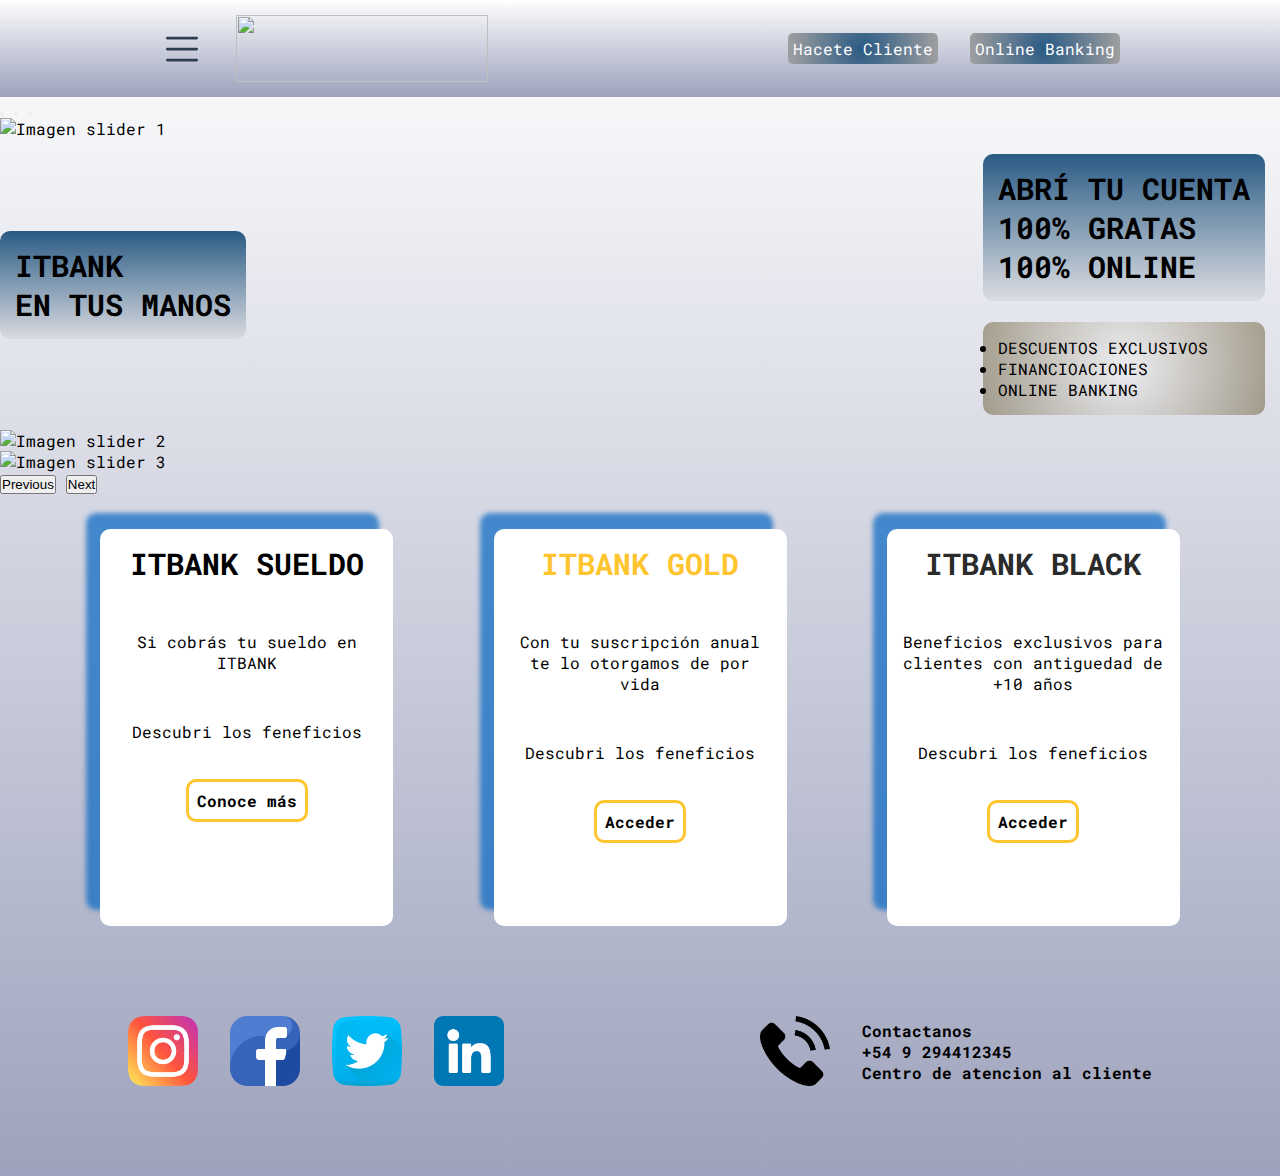
==== index.html @ 5203475e "Thomas Carreño" ====
<!DOCTYPE html>
<html lang="en">
  <head>
    <meta charset="UTF-8" />
    <meta http-equiv="X-UA-Compatible" content="IE=edge" />
    <meta name="viewport" content="width=device-width, initial-scale=1.0" />
    <link rel="preconnect" href="https://fonts.googleapis.com" />
    <link rel="preconnect" href="https://fonts.gstatic.com" crossorigin />
    <link
      href="https://fonts.googleapis.com/css2?family=Roboto+Mono&display=swap"
      rel="stylesheet"
    />
    <link
      href="https://cdn.jsdelivr.net/npm/bootstrap@5.2.0-beta1/dist/css/bootstrap.min.css"
      rel="stylesheet"
      integrity="sha384-0evHe/X+R7YkIZDRvuzKMRqM+OrBnVFBL6DOitfPri4tjfHxaWutUpFmBp4vmVor"
      crossorigin="anonymous"
    />
    <link rel="stylesheet" href="./css/app.css" />
    <title>ITBANK</title>
  </head>

  <body>
    <!---- Barra de navegacion ---->
    <header class="header">
      <div class="contenedor-nav">
        <div class="divItbank">
          <svg
            xmlns="http://www.w3.org/2000/svg"
            class="icon icon-tabler icon-tabler-menu-2"
            width="44"
            height="44"
            viewBox="0 0 24 24"
            stroke-width="1.5"
            stroke="#2c3e50"
            fill="none"
            stroke-linecap="round"
            stroke-linejoin="round"
          >
            <path stroke="none" d="M0 0h24v24H0z" fill="none" />
            <line x1="4" y1="6" x2="20" y2="6" />
            <line x1="4" y1="12" x2="20" y2="12" />
            <line x1="4" y1="18" x2="20" y2="18" />
          </svg>
          <a href="/"><img src="./src/image/itbank.png" alt="" /></a>
        </div>
        <nav class="navBar">
          <a href="#" class="open">Hacete Cliente</a>
          <a href="#">Online Banking</a>
        </nav>
      </div>
    </header>

    <!--- Slider --->
    <div
      id="carouselExampleIndicators"
      class="carousel slide"
      data-bs-ride="true"
    >
      <div class="carousel-indicators">
        <button
          type="button"
          data-bs-target="#carouselExampleIndicators"
          data-bs-slide-to="0"
          class="active"
          aria-current="true"
          aria-label="Slide 1"
        ></button>
        <button
          type="button"
          data-bs-target="#carouselExampleIndicators"
          data-bs-slide-to="1"
          aria-label="Slide 2"
        ></button>
        <button
          type="button"
          data-bs-target="#carouselExampleIndicators"
          data-bs-slide-to="2"
          aria-label="Slide 3"
        ></button>
      </div>
      <div class="carousel-inner">
        <div class="carousel-item active">
          <img
            src="./src/image/slide1.png"
            class="d-block w-100"
            alt="Imagen slider 1"
          />
          <div class="carousel-caption carusel-info">
            <div class="fondo-azul">
              <h3>
                ITBANK <br />
                EN TUS MANOS
              </h3>
            </div>
            <div>
              <div class="fondo-azul">
                <h3>ABRÍ TU CUENTA<br />100% GRATAS<br />100% ONLINE</h3>
              </div>
              <br />
              <div class="fondo-dorado">
                <ul>
                  <li>DESCUENTOS EXCLUSIVOS</li>
                  <li>FINANCIOACIONES</li>
                  <li>ONLINE BANKING</li>
                </ul>
              </div>
            </div>
          </div>
        </div>
        <div class="carousel-item">
          <img
            src="./src/image/slide1.png"
            class="d-block w-100"
            alt="Imagen slider 2"
          />
        </div>
        <div class="carousel-item">
          <img
            src="./src/image/slide1.png"
            class="d-block w-100"
            alt="Imagen slider 3"
          />
        </div>
      </div>
      <button
        class="carousel-control-prev"
        type="button"
        data-bs-target="#carouselExampleIndicators"
        data-bs-slide="prev"
      >
        <span class="carousel-control-prev-icon" aria-hidden="true"></span>
        <span class="visually-hidden">Previous</span>
      </button>
      <button
        class="carousel-control-next"
        type="button"
        data-bs-target="#carouselExampleIndicators"
        data-bs-slide="next"
      >
        <span class="carousel-control-next-icon" aria-hidden="true"></span>
        <span class="visually-hidden">Next</span>
      </button>
    </div>

    <!-- Tarjetas  -->

    <section class="section-tarjetas">
      <div class="tarjetas">
        <h3>ITBANK SUELDO</h3>
        <p>Si cobrás tu sueldo en ITBANK</p>
        <p>Descubri los feneficios</p>
        <a class="btn-tarjeta" href="#">Conoce más</a>
      </div>

      <div class="tarjetas">
        <h3 class="gold">ITBANK GOLD</h3>
        <p>Con tu suscripción anual te lo otorgamos de por vida</p>
        <p>Descubri los feneficios</p>
        <a class="btn-tarjeta gold" href="#">Acceder</a>
      </div>

      <div class="tarjetas">
        <h3 class="black">ITBANK BLACK</h3>
        <p>Beneficios exclusivos para clientes con antiguedad de +10 años</p>
        <p>Descubri los feneficios</p>
        <a class="btn-tarjeta" href="#">Acceder</a>
      </div>
    </section>

    <footer class="footer">
      <div class="icono">
         <a href="#"><img src="./src/image/instagram.png" alt="instagram"></a>
         <a href="#"><img src="./src/image/facebook.png" alt="facebook"></a>
         <a href="#"><img src="./src/image/gorjeo.png" alt="twiter"></a>
         <a href="#"><img src="./src/image/linkedin.png" alt="linkedin"></a>
      </div>
      <div class="icono telefono-contacto">
        <a href="#"><img src="./src/image/telefono.png" alt="telefono"></a>
        <div>
          <p>Contactanos</p>
          <p>+54 9 294412345</p>
          <a href="#">Centro de atencion al cliente</a>
        </div>
        
      </div>
    </footer>

    
    <!--- Pop UP login --->
    <div class="popUp-container">
      <div class="popUp popUp-close">
        <p class="close">X</p>
        <form class="formulario">
          <legend>Login</legend>
          <div class="contenedor-de-cmapos">
            <div class="campo">
              <input class="imput-text" type="text" placeholder="DNI" />
            </div>
            <div class="campo">
              <input
                class="imput-text"
                type="password"
                placeholder="Nombre de usuario"
              />
            </div>
            <div class="campo">
              <input class="imput-text" type="password" placeholder="Pin" />
            </div>
          </div>
          <div class="enviar">
            <button class="btn">Login</button>
          </div>
          <p>¿Olvidaste tu Contraseña?</p>
          <p>register</p>
        </form>
      </div>
    </div>

    <!-- Script -->
    <script src="app.js"></script>
    <script
      src="https://cdn.jsdelivr.net/npm/bootstrap@5.2.0-beta1/dist/js/bootstrap.bundle.min.js"
      integrity="sha384-pprn3073KE6tl6bjs2QrFaJGz5/SUsLqktiwsUTF55Jfv3qYSDhgCecCxMW52nD2"
      crossorigin="anonymous"
    ></script>
  </body>
</html>
---- css/app.css ----
body {
  font-family: "Roboto Mono", monospace;
  background: linear-gradient(180deg, rgba(169, 169, 169, 0) 0%, rgb(158, 163, 189) 100%);
}

* {
  margin: 0;
  padding: 0;
}

.centrar {
  width: 1200px;
  margin: 0 auto;
}

a {
  text-decoration: none;
  color: #000;
}

h1,
h2,
h3 {
  margin: 0 0 5rem 0;
}

h1 {
  font-size: 40px;
}

h2 {
  font-size: 36px;
}

h3 {
  font-size: 30px;
  margin: 0;
}

img {
  max-width: 100%;
  width: 100%;
  height: auto;
  display: block;
}

.gold {
  color: rgba(255, 184, 0, 0.83);
  font-weight: bold;
}

.black {
  color: #2b2b2b;
  font-weight: bold;
}

.header {
  padding: 15px 10px;
  background: linear-gradient(180deg, rgba(169, 169, 169, 0) 0%, rgb(158, 163, 189) 100%);
}

.contenedor-nav {
  display: flex;
  align-items: center;
  justify-content: space-around;
}
.contenedor-nav img {
  width: 252px;
  height: 67px;
}

.divItbank {
  display: flex;
  align-items: center;
  gap: 2rem;
}

.navBar {
  display: flex;
  gap: 2rem;
}
.navBar a {
  background: radial-gradient(circle, rgb(41, 90, 132) 0%, rgb(161, 160, 160) 100%);
  padding: 5px 5px;
  border-radius: 5px;
  color: #fff;
}

.popUp-container {
  opacity: 0;
  visibility: hidden;
  position: fixed;
  z-index: 1000;
  width: 100%;
  height: 100vh;
  top: 0;
  left: 0;
  background: rgba(0, 0, 0, 0.5);
  display: flex;
  justify-content: center;
  align-items: center;
}

.popUp {
  position: relative;
  width: 25%;
  /* width: 480px; */
  width: 400px;
  height: 55%;
  background-color: #fff;
  overflow: hidden;
  border-radius: 10px;
  transition: all 0.3s linear;
}

.popUp-close {
  transform: perspective(50px) translateZ(-100px);
  opacity: 0.3;
}

.close {
  position: absolute;
  right: 5px;
  top: 5px;
  text-align: center;
  width: 25px;
  height: 25px;
  color: #fff;
  line-height: 25px;
  cursor: pointer;
  border-radius: 50%;
  background-color: rgb(230, 16, 16);
}

/* Formulario */
.formulario {
  width: 90%;
  padding: 30px 0;
  margin: auto;
  text-align: center;
}

.formulario legend {
  text-align: center;
  font-size: 25px;
  text-transform: uppercase;
  font-weight: 700;
  margin-bottom: 2rem;
}

.formulario p {
  margin-top: 5px;
  cursor: pointer;
}

.campo {
  margin-bottom: 25px;
}

.imput-text {
  width: 90%;
  border: none;
  outline: none;
  border-bottom: 2px solid rgb(150, 150, 150);
  padding: 15px;
}

.enviar {
  text-align: center;
  margin: 20px 0;
}

.btn {
  border-radius: 6px;
  padding: 11px;
  width: 110px;
  border: none;
  background-color: rgb(255, 181, 43);
  cursor: pointer;
}

.carusel-info {
  text-align: start;
  display: flex;
  align-items: center;
  justify-content: space-between;
  top: 0;
}
.carusel-info div {
  border-radius: 10px;
  padding: 15px;
}
.carusel-info .fondo-azul {
  background: linear-gradient(0deg, rgba(196, 196, 196, 0.3) 0%, rgb(41, 90, 132) 100%);
}
.carusel-info .fondo-dorado {
  background: radial-gradient(circle, rgba(255, 255, 255, 0.4) 0%, rgba(72, 52, 0, 0.4) 100%);
}
.carusel-info h3 {
  margin: 0;
}

.section-tarjetas {
  display: flex;
  flex-wrap: wrap;
  justify-content: space-evenly;
  align-items: center;
  gap: 2rem;
  width: 95%;
  margin: 35px auto;
}

.tarjetas {
  background-color: #fff;
  border-radius: 10px;
  width: 263px;
  height: 367px;
  padding: 15px;
  box-shadow: -14px -16px 5px 0px rgba(19, 110, 196, 0.75);
  text-align: center;
  display: block;
}
.tarjetas * {
  margin-bottom: 3rem;
}

.btn-tarjeta {
  border: 3px solid #FFC52F;
  border-radius: 10px;
  padding: 8px;
  color: #000;
  font-weight: bold;
}

.btn-tarjeta:hover {
  background-color: #fca86b;
  color: #000;
  transition: all 0.4s linear;
}

.footer {
  display: flex;
  justify-content: space-around;
  align-items: center;
  margin: 90px 0;
}

.icono {
  display: flex;
  align-items: center;
  gap: 2rem;
}
.icono img {
  width: 70px;
  height: 70px;
}

.telefono-contacto * {
  font-size: 16px;
  font-weight: 700;
  margin: 0;
}

/*# sourceMappingURL=app.css.map */
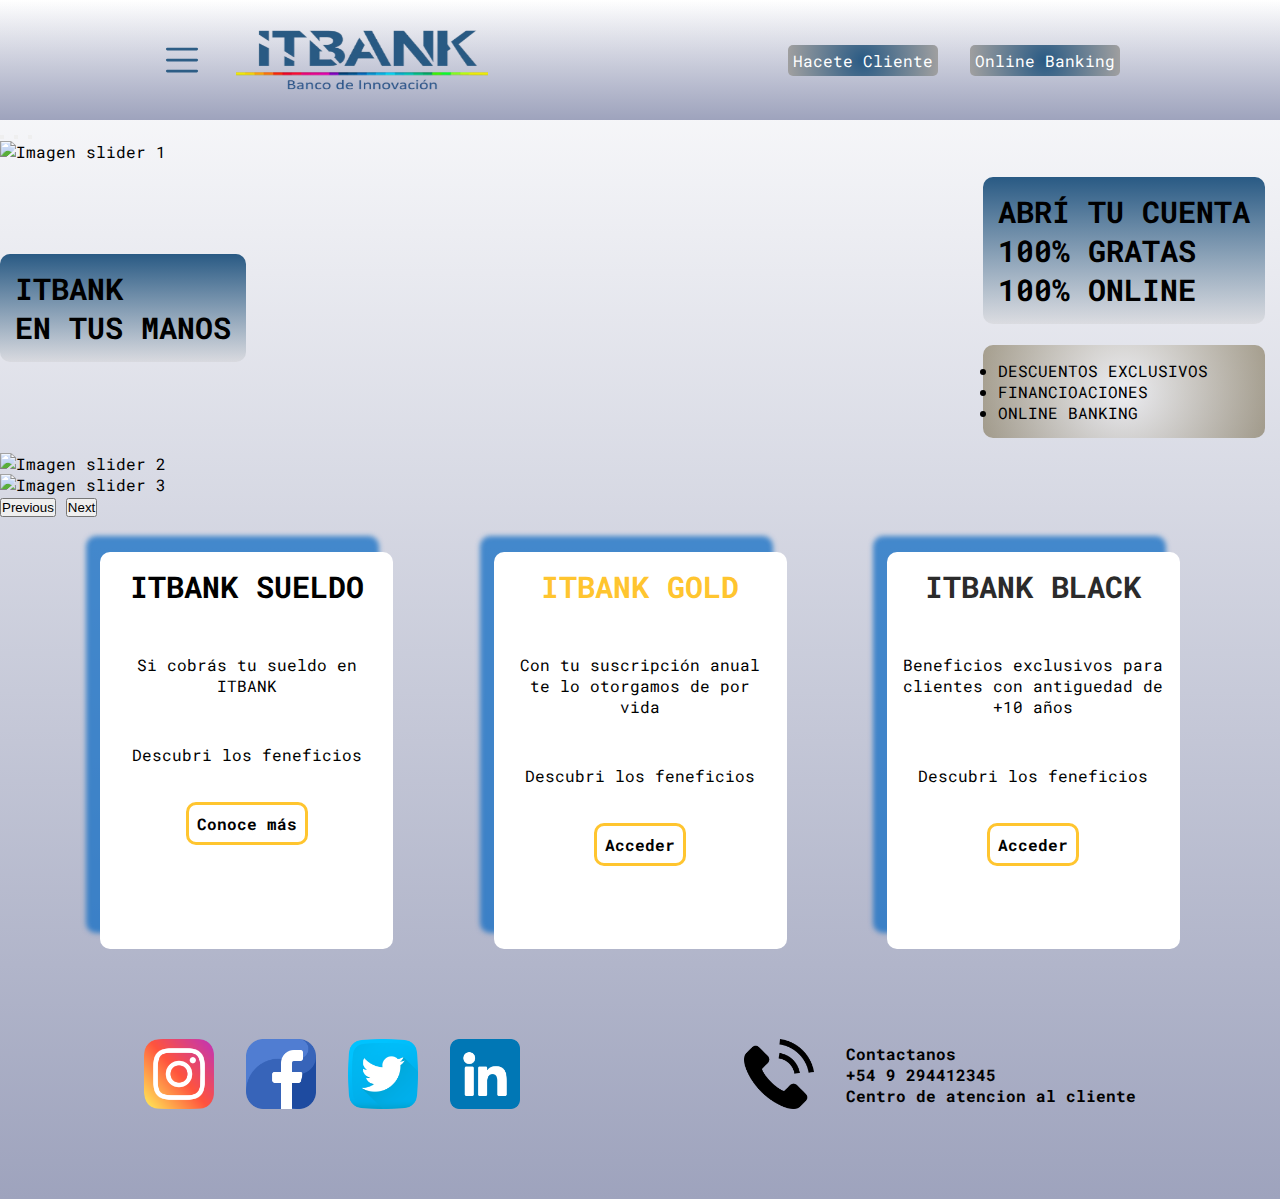
==== commit 6b1fed1e: "Thomas Carreño" ====
--- a/index.html
+++ b/index.html
@@ -27,12 +27,12 @@
         <div class="divItbank">
           <svg
             xmlns="http://www.w3.org/2000/svg"
-            class="icon icon-tabler icon-tabler-menu-2"
+            class="icon icon-tabler icon-tabler-menu-2 hambur"
             width="44"
             height="44"
             viewBox="0 0 24 24"
             stroke-width="1.5"
-            stroke="#2c3e50"
+            stroke="#2D5D85"
             fill="none"
             stroke-linecap="round"
             stroke-linejoin="round"
@@ -168,25 +168,25 @@
       </div>
     </section>
 
+    <!-- Footer -->
+
     <footer class="footer">
       <div class="icono">
-         <a href="#"><img src="./src/image/instagram.png" alt="instagram"></a>
-         <a href="#"><img src="./src/image/facebook.png" alt="facebook"></a>
-         <a href="#"><img src="./src/image/gorjeo.png" alt="twiter"></a>
-         <a href="#"><img src="./src/image/linkedin.png" alt="linkedin"></a>
+        <a href="#"><img src="./src/image/instagram.png" alt="instagram" /></a>
+        <a href="#"><img src="./src/image/facebook.png" alt="facebook" /></a>
+        <a href="#"><img src="./src/image/gorjeo.png" alt="twiter" /></a>
+        <a href="#"><img src="./src/image/linkedin.png" alt="linkedin" /></a>
       </div>
       <div class="icono telefono-contacto">
-        <a href="#"><img src="./src/image/telefono.png" alt="telefono"></a>
+        <a href="#"><img src="./src/image/telefono.png" alt="telefono" /></a>
         <div>
           <p>Contactanos</p>
           <p>+54 9 294412345</p>
           <a href="#">Centro de atencion al cliente</a>
         </div>
-        
       </div>
     </footer>
 
-    
     <!--- Pop UP login --->
     <div class="popUp-container">
       <div class="popUp popUp-close">
@@ -217,6 +217,11 @@
       </div>
     </div>
 
+    <!-- Lateral Info -->
+    <div class="lateralInfo">
+      <p class="desactivar">Salir</p>
+    </div>
+
     <!-- Script -->
     <script src="app.js"></script>
     <script
--- a/css/app.css
+++ b/css/app.css
@@ -66,7 +66,7 @@
 }
 .contenedor-nav img {
   width: 252px;
-  height: 67px;
+  height: 90px;
 }
 
 .divItbank {
@@ -84,6 +84,10 @@
   padding: 5px 5px;
   border-radius: 5px;
   color: #fff;
+}
+
+.hambur {
+  cursor: pointer;
 }
 
 .popUp-container {
@@ -242,7 +246,9 @@
   display: flex;
   justify-content: space-around;
   align-items: center;
-  margin: 90px 0;
+  flex-wrap: wrap;
+  max-width: 95%;
+  margin: 90px auto;
 }
 
 .icono {
@@ -261,4 +267,35 @@
   margin: 0;
 }
 
+@media (max-width: 768px) {
+  .footer :nth-child(2) {
+    gap: 0;
+  }
+
+  .icono {
+    display: grid;
+    grid-template-columns: repeat(2, 1fr);
+    justify-items: center;
+    margin-bottom: 2rem;
+  }
+
+  .icono:last-child {
+    margin: 0;
+  }
+}
+.lateralInfo {
+  background-color: #fff;
+  position: fixed;
+  width: 350px;
+  height: 100%;
+  top: 0;
+  left: -350px;
+  transition: all 500ms linear;
+}
+
+.activo {
+  left: 0;
+  top: 0;
+}
+
 /*# sourceMappingURL=app.css.map */
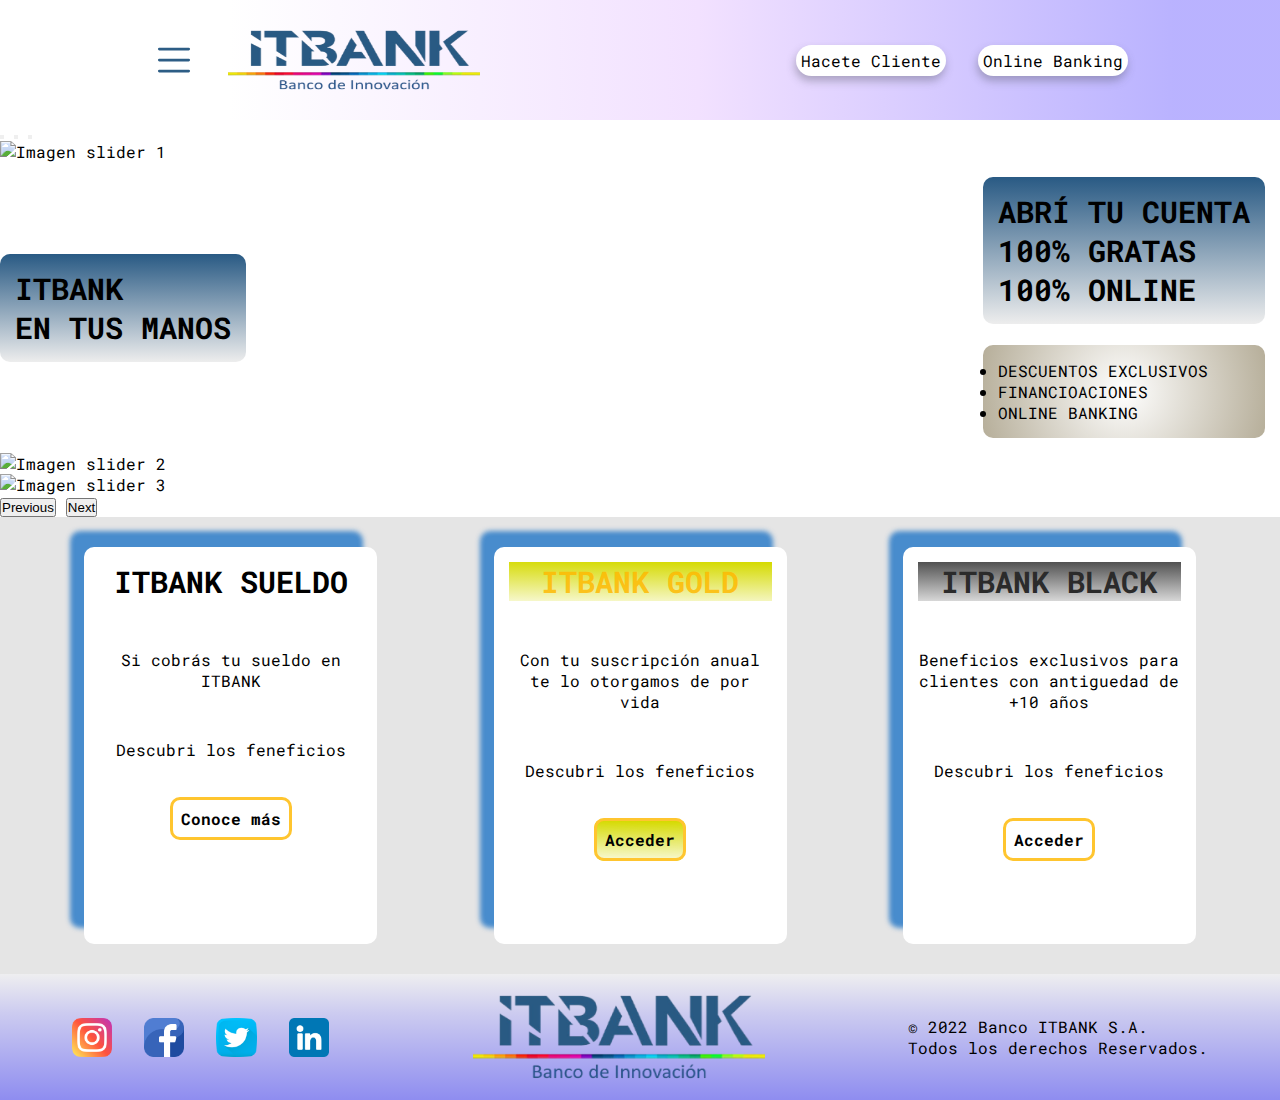
==== commit f3a658c7: "Gonzalez, Gorgon, Carreño" ====
--- a/index.html
+++ b/index.html
@@ -177,14 +177,10 @@
         <a href="#"><img src="./src/image/gorjeo.png" alt="twiter" /></a>
         <a href="#"><img src="./src/image/linkedin.png" alt="linkedin" /></a>
       </div>
-      <div class="icono telefono-contacto">
-        <a href="#"><img src="./src/image/telefono.png" alt="telefono" /></a>
+      <a href="/"><img class="itba-img" src="./src/image/itbank.png" alt="" /></a> 
         <div>
-          <p>Contactanos</p>
-          <p>+54 9 294412345</p>
-          <a href="#">Centro de atencion al cliente</a>
-        </div>
-      </div>
+          © 2022 Banco ITBANK S.A. <br/> Todos los derechos Reservados.
+        </div> 
     </footer>
 
     <!--- Pop UP login --->
@@ -219,7 +215,244 @@
 
     <!-- Lateral Info -->
     <div class="lateralInfo">
-      <p class="desactivar">Salir</p>
+      <p class="desactivar"><svg
+        width="10"
+        className=""
+        xmlns="http://www.w3.org/2000/svg"
+        viewBox="0 0 320 512"
+      >
+        <path
+          d="M310.6 361.4c12.5 12.5 12.5 32.75 0 45.25C304.4 412.9 296.2 416 288 416s-16.38-3.125-22.62-9.375L160 301.3L54.63 406.6C48.38 412.9 40.19 416 32 416S15.63 412.9 9.375 406.6c-12.5-12.5-12.5-32.75 0-45.25l105.4-105.4L9.375 150.6c-12.5-12.5-12.5-32.75 0-45.25s32.75-12.5 45.25 0L160 210.8l105.4-105.4c12.5-12.5 32.75-12.5 45.25 0s12.5 32.75 0 45.25l-105.4 105.4L310.6 361.4z"
+        />
+      </svg></p>
+      <div class="accordion accordion-flush" id="accordionFlushExample">
+        <div class="accordion-item">
+          <h2 class="accordion-header" id="flush-headingOne">
+            <button
+              class="accordion-button collapsed"
+              type="button"
+              data-bs-toggle="collapse"
+              data-bs-target="#flush-collapseOne"
+              aria-expanded="false"
+              aria-controls="flush-collapseOne"
+            >
+              Personas
+            </button>
+          </h2>
+          <div
+            id="flush-collapseOne"
+            class="accordion-collapse collapse"
+            aria-labelledby="flush-headingOne"
+            data-bs-parent="#accordionFlushExample"
+          >
+            <div class="accordion-body">
+              <ul class="acordionUl" id="accordionPersona">
+                <li>
+                  <h2 class="accordion-header" id="flush-headCuenta">
+                    <button
+                      class="accordion-button collapsed"
+                      type="button"
+                      data-bs-toggle="collapse"
+                      data-bs-target="#flush-cuenta"
+                      aria-expanded="false"
+                      aria-controls="flush-cuenta"
+                    >
+                      Cuentas
+                    </button>
+                  </h2>
+                  <div
+                    id="flush-cuenta"
+                    class="accordion-collapse collapse"
+                    aria-labelledby="flush-headCuenta"
+                    data-bs-parent="#accordionPersona"
+                  >
+                    <div class="accordion-body">....</div>
+                  </div>
+                </li>
+                <li>
+                  <h2 class="accordion-header" id="flush-headtarjetas">
+                    <button
+                      class="accordion-button collapsed"
+                      type="button"
+                      data-bs-toggle="collapse"
+                      data-bs-target="#flush-tarjetas"
+                      aria-expanded="false"
+                      aria-controls="flush-tarjetas"
+                    >
+                      Tarjetas
+                    </button>
+                  </h2>
+                  <div
+                    id="flush-tarjetas"
+                    class="accordion-collapse collapse"
+                    aria-labelledby="flush-headtarjetas"
+                    data-bs-parent="#accordionPersona"
+                  >
+                    <div class="accordion-body">
+                      <a href="./pages/tarjetas.html">Tarjeta de Crédito</a>
+                      <a href="">Tarjeta de Debito</a>
+                    </div>
+                  </div>
+                </li>
+                <li>
+                  <h2 class="accordion-header" id="flush-headprestamos">
+                    <button
+                      class="accordion-button collapsed"
+                      type="button"
+                      data-bs-toggle="collapse"
+                      data-bs-target="#flush-prestamos"
+                      aria-expanded="false"
+                      aria-controls="flush-prestamos"
+                    >
+                      Préstamos
+                    </button>
+                  </h2>
+                  <div
+                    id="flush-prestamos"
+                    class="accordion-collapse collapse"
+                    aria-labelledby="flush-headprestamos"
+                    data-bs-parent="#accordionPersona"
+                  >
+                    <div class="accordion-body">....</div>
+                  </div>
+                </li>
+                <li>
+                  <h2 class="accordion-header" id="flush-headInversiones">
+                    <button
+                      class="accordion-button collapsed"
+                      type="button"
+                      data-bs-toggle="collapse"
+                      data-bs-target="#flush-Inversiones"
+                      aria-expanded="false"
+                      aria-controls="flush-Inversiones"
+                    >
+                      Inversiones
+                    </button>
+                  </h2>
+                  <div
+                    id="flush-Inversiones"
+                    class="accordion-collapse collapse"
+                    aria-labelledby="flush-headInversiones"
+                    data-bs-parent="#accordionPersona"
+                  >
+                    <div class="accordion-body">....</div>
+                  </div>
+                </li>
+                <li>
+                  <h2 class="accordion-header" id="flush-headSeguros">
+                    <button
+                      class="accordion-button collapsed"
+                      type="button"
+                      data-bs-toggle="collapse"
+                      data-bs-target="#flush-Seguros"
+                      aria-expanded="false"
+                      aria-controls="flush-Seguros"
+                    >
+                      Seguros
+                    </button>
+                  </h2>
+                  <div
+                    id="flush-Seguros"
+                    class="accordion-collapse collapse"
+                    aria-labelledby="flush-headSeguros"
+                    data-bs-parent="#accordionPersona"
+                  >
+                    <div class="accordion-body">....</div>
+                  </div>
+                </li>
+                <li>
+                  <h2 class="accordion-header" id="flush-headBeneficios">
+                    <button
+                      class="accordion-button collapsed"
+                      type="button"
+                      data-bs-toggle="collapse"
+                      data-bs-target="#flush-Beneficios"
+                      aria-expanded="false"
+                      aria-controls="flush-Beneficios"
+                    >
+                      Beneficios
+                    </button>
+                  </h2>
+                  <div
+                    id="flush-Beneficios"
+                    class="accordion-collapse collapse"
+                    aria-labelledby="flush-headBeneficios"
+                    data-bs-parent="#accordionPersona"
+                  >
+                    <div class="accordion-body">....</div>
+                  </div>
+                </li>
+                <li>
+                  <h2 class="accordion-header" id="flush-headBanca-electronica">
+                    <button
+                      class="accordion-button collapsed"
+                      type="button"
+                      data-bs-toggle="collapse"
+                      data-bs-target="#flush-Banca-electronica"
+                      aria-expanded="false"
+                      aria-controls="flush-Banca-electronica"
+                    >
+                      Banca electronica
+                    </button>
+                  </h2>
+                  <div
+                    id="flush-Banca-electronica"
+                    class="accordion-collapse collapse"
+                    aria-labelledby="flush-headBanca-electronica"
+                    data-bs-parent="#accordionPersona"
+                  >
+                    <div class="accordion-body">....</div>
+                  </div>
+                </li>
+                <li>
+                  <h2 class="accordion-header" id="flush-headATC">
+                    <button
+                      class="accordion-button collapsed"
+                      type="button"
+                      data-bs-toggle="collapse"
+                      data-bs-target="#flush-ATC"
+                      aria-expanded="false"
+                      aria-controls="flush-ATC"
+                    >
+                      Atencion al cliente
+                    </button>
+                  </h2>
+                  <div
+                    id="flush-ATC"
+                    class="accordion-collapse collapse"
+                    aria-labelledby="flush-headATC"
+                    data-bs-parent="#accordionPersona"
+                  >
+                    <div class="accordion-body">....</div>
+                  </div>
+                </li>
+              </ul>
+            </div>
+          </div>
+        </div>
+        <div class="accordion-item">
+          <h2 class="accordion-header" id="flush-headingTwo">
+            <button
+              class="accordion-button collapsed"
+              type="button"
+              data-bs-toggle="collapse"
+              data-bs-target="#flush-collapseTwo"
+              aria-expanded="false"
+              aria-controls="flush-collapseTwo"
+            >
+              Empresas
+            </button>
+          </h2>
+          <div
+            id="flush-collapseTwo"
+            class="accordion-collapse collapse"
+            aria-labelledby="flush-headingTwo"
+            data-bs-parent="#accordionFlushExample"
+          >
+            <div class="accordion-body">....</div>
+          </div>
+        </div>
+      </div>
     </div>
 
     <!-- Script -->
--- a/css/app.css
+++ b/css/app.css
@@ -1,6 +1,5 @@
 body {
   font-family: "Roboto Mono", monospace;
-  background: linear-gradient(180deg, rgba(169, 169, 169, 0) 0%, rgb(158, 163, 189) 100%);
 }
 
 * {
@@ -56,13 +55,15 @@
 
 .header {
   padding: 15px 10px;
-  background: linear-gradient(180deg, rgba(169, 169, 169, 0) 0%, rgb(158, 163, 189) 100%);
+  background: linear-gradient(270.01deg, rgba(174, 166, 255, 0.85963) 8.27%, #F2E1FF 45.42%, rgba(255, 249, 219, 0) 82.18%);
 }
 
 .contenedor-nav {
   display: flex;
   align-items: center;
   justify-content: space-around;
+  flex-wrap: wrap;
+  gap: 2rem;
 }
 .contenedor-nav img {
   width: 252px;
@@ -80,10 +81,10 @@
   gap: 2rem;
 }
 .navBar a {
-  background: radial-gradient(circle, rgb(41, 90, 132) 0%, rgb(161, 160, 160) 100%);
   padding: 5px 5px;
-  border-radius: 5px;
-  color: #fff;
+  border-radius: 100px;
+  background: #FFFFFF;
+  box-shadow: -1px 5px 8px 0px rgba(68, 72, 81, 0.3490196078);
 }
 
 .hambur {
@@ -119,7 +120,6 @@
 
 .popUp-close {
   transform: perspective(50px) translateZ(-100px);
-  opacity: 0.3;
 }
 
 .close {
@@ -210,8 +210,8 @@
   justify-content: space-evenly;
   align-items: center;
   gap: 2rem;
-  width: 95%;
-  margin: 35px auto;
+  background: #E5E5E5;
+  padding: 30px 0;
 }
 
 .tarjetas {
@@ -229,7 +229,7 @@
 }
 
 .btn-tarjeta {
-  border: 3px solid #FFC52F;
+  border: 3px solid #ffc52f;
   border-radius: 10px;
   padding: 8px;
   color: #000;
@@ -243,12 +243,11 @@
 }
 
 .footer {
+  background: linear-gradient(180deg, #f0f0f0 -1.51%, #cccbf0 31.2%, #7876f0 124.98%);
   display: flex;
   justify-content: space-around;
   align-items: center;
   flex-wrap: wrap;
-  max-width: 95%;
-  margin: 90px auto;
 }
 
 .icono {
@@ -257,30 +256,19 @@
   gap: 2rem;
 }
 .icono img {
-  width: 70px;
-  height: 70px;
-}
-
-.telefono-contacto * {
-  font-size: 16px;
-  font-weight: 700;
-  margin: 0;
+  width: 40.27px;
+  height: 39px;
+}
+
+.itba-img {
+  width: 292px;
+  height: 126px;
 }
 
 @media (max-width: 768px) {
-  .footer :nth-child(2) {
-    gap: 0;
-  }
-
-  .icono {
-    display: grid;
-    grid-template-columns: repeat(2, 1fr);
-    justify-items: center;
-    margin-bottom: 2rem;
-  }
-
-  .icono:last-child {
-    margin: 0;
+  .footer {
+    display: flex;
+    flex-direction: column;
   }
 }
 .lateralInfo {
@@ -291,6 +279,7 @@
   top: 0;
   left: -350px;
   transition: all 500ms linear;
+  z-index: 1000;
 }
 
 .activo {
@@ -298,4 +287,116 @@
   top: 0;
 }
 
+.desactivar {
+  width: 42px;
+  height: 42px;
+  position: absolute;
+  top: 20px;
+  left: 5px;
+  margin-top: -19px;
+  color: #545454;
+  font-size: 27px;
+  line-height: 42px;
+  cursor: pointer;
+  z-index: 1000;
+}
+
+.acordionUl {
+  list-style: none;
+  padding: 0;
+  margin: 0;
+}
+
+.accordion {
+  margin-top: 50px;
+}
+
+.accordion-body {
+  display: flex;
+  flex-direction: column;
+}
+
+.imgPrincipal img {
+  height: 644px;
+}
+
+@media (max-width: 768px) {
+  .imgPrincipal img {
+    height: 400px;
+  }
+}
+@media (max-width: 500px) {
+  .imgPrincipal img {
+    height: 200px;
+  }
+}
+.container-tipoTarje {
+  display: flex;
+  justify-content: space-around;
+  flex-wrap: wrap;
+  gap: 30px;
+  padding-bottom: 100px;
+}
+.container-tipoTarje img {
+  width: 225.65px;
+  height: 141.95px;
+}
+
+.tarjeta {
+  position: relative;
+  background: linear-gradient(180.83deg, #151E6F 13.5%, #DEE0F7 95.64%);
+  border-radius: 20px;
+  height: 508px;
+  width: 368px;
+  color: #fff;
+  display: flex;
+  flex-direction: column;
+  align-items: center;
+}
+.tarjeta h3 {
+  text-align: center;
+  font-size: 40px;
+  margin: 30px 0;
+}
+.tarjeta li {
+  font-size: 26px;
+  margin: 30px 0;
+}
+.tarjeta ul {
+  margin-left: 10px;
+}
+.tarjeta .btn-click {
+  width: 276px;
+  height: 50px;
+  border: none;
+  border-radius: 47px;
+  margin-top: 30px;
+  z-index: 1000;
+}
+
+.gold {
+  background: linear-gradient(180.65deg, #D5DA00 0.56%, rgba(255, 255, 255, 0) 125.16%);
+}
+
+.black {
+  background: linear-gradient(180deg, #4A4A4A -5.12%, rgba(255, 255, 255, 0) 129.53%);
+}
+
+.imgPosition {
+  position: absolute;
+  transform: rotate(-26.02deg);
+  top: 70%;
+  left: -50px;
+}
+
+.titulo-tarjeta {
+  text-align: center;
+  padding-top: 30px;
+  font-weight: bold;
+}
+
+.fondo-tarjetas {
+  background-color: #f0f0f0;
+}
+
 /*# sourceMappingURL=app.css.map */
